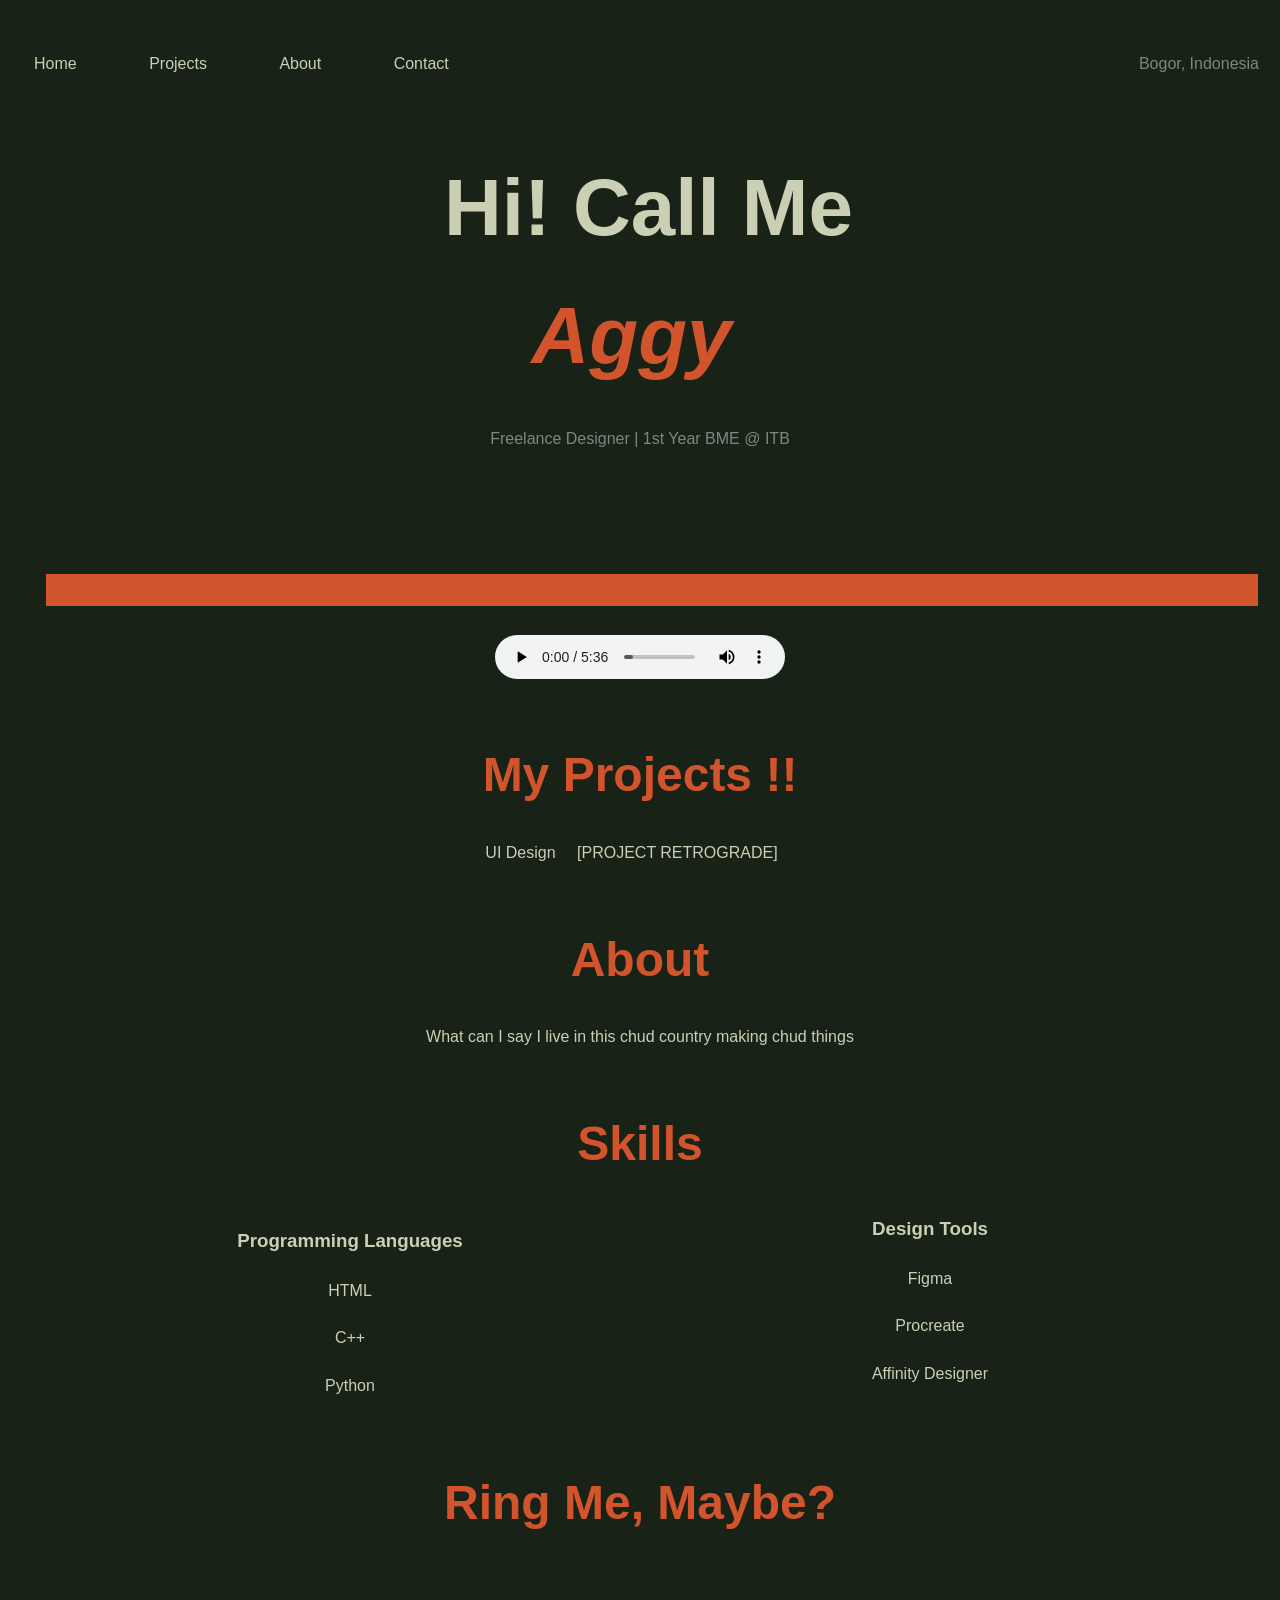
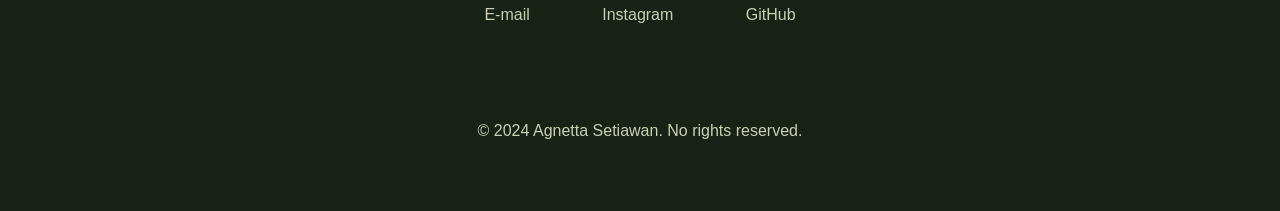
==== index.html @ 5cfdd20d "Added line break" ====
<!DOCTYPE html>
<html lang="en">    
<head>
    <meta charset="UTF-8">
    <meta name="viewport" content="width=device-width, initial-scale=1.0">
    <meta 
        name = "description"
        content = "Aggy's Portfolio Website"
    >
    <title>Ag's Chud Ass Website</title>
    <link rel="stylesheet" href="style.css">
</head>


<body>
    <div class="navbar">
      <ul>
        <li class="navmini"><a href="#hero">Home</a></li>
        <li class="navmini"><a href="#portfolio">Projects</a></li>
        <li class="navmini"><a href="#about">About</a></li>
        <li class="navmini"><a href="#contact">Contact</a></li>
        <li class="location">Bogor, Indonesia</li>
      </ul>

    </div>

   <header class="hero">
        <div>
            <h1 class="hero_h1"><strong><span style="color:#CBCFB4"> Hi! Call Me</span><br> <i>Aggy</i> </strong> </h1>
            <p class="hero_p" >Freelance Designer | 1st Year BME @ ITB</p>
        </div>
    </header>

<div class="box">E</div>

    <audio controls
    autoplay
    loop>
  <source src="karma.mp3" type="audio/mpeg"> Your browser does not support HTML audio.
    </audio>

<section> 
    <h2 id="portfolio">My Projects !!</h2>
    <p>
        UI Design <a href="https://project-retrograde.straw.page" target="_blank">[PROJECT RETROGRADE]</a>
    </p>
</section>

<section>
    <h2 id="about">About</h2>
    <p> What can I say I live in this chud country making chud things </p>
</section>

<section>
    <h2 id="skills">Skills</h2>
    <div class="skill_div">
    <h3>Programming Languages</h3>
    <ul>
        <li>HTML</li>
        <li>C++</li>
        <li>Python</li>
    </ul>

    <h3>Design Tools</h3>
    <ul>
        <li>Figma</li>
        <li>Procreate</li>
        <li>Affinity Designer</li>
    </ul>
</section>

<section>
    <h2 id="contact"> Ring Me, Maybe? </h2>
    <p>
        <ul>
            <li class="navmini"><a href="mailto:agnettasetiawan00@gmail.com" target="_blank">E-mail</a>
            </li>
            <li class="navmini"><a href="https://www.instagram.com/aggyyyyyyy_/" target="_blank">Instagram</a>
            </li>
            <li class="navmini"><a href="https://github.com/Oritheraddit" target="_blank">GitHub</a>
            </li>
        </ul>
        
        
        

    </p>

</section>

<footer>
    <p>© 2024 Agnetta Setiawan. No rights reserved.</p>
</footer>

</body>
</html>
---- style.css ----
:root {
  --bg-color: #182216;
  --primary-color: #2e5c47;
  --text-color: #CBCFB4;
  --secondary-color: #788a81;
  --accent-color: #D2542D;

  --border-radius: 1rem;
  --max-width: 1000px;
  --font-family: Helvetica, sans-serif;
  text-align: center;
}

* {
  box-sizing: border-box;
  margin: 12px;
  padding: 5px;
}

html {
  font-size: 16px;
  scroll-behavior: smooth;
}

h2{
  font-size: 3rem;
  margin-bottom: 1rem;
  color: var(--accent-color);
  text-align: center;
}

body {
  background-color: var(--bg-color);
  color: var(--text-color);
  font-family: var(--font-family);
  line-height: 1.6;
  min-height: 100vh;
}

a{
  color: inherit;
  text-decoration: none !important;
}

ul {
  list-style: none;
  padding: 0;
  margin: 0;
}


.navbar {
  margin: 0;
  padding: 0 0;
  display: flex;
  position: fixed;
  right: 0;
  width: 100%;
  z-index: 100;
}

.navmini{
  display: inline-block
}
.navbar a:hover {
  color: var(--accent-color);
}

.location{
  display: inline-block;
  position: absolute;
  right: 0;
  margin-right: 1rem;
  color: var(--secondary-color);
}


.hero {
  padding: 4rem 0;
  text-align: center;
}
.hero_h1 {
  font-size: clamp( 5rem, 5vw, 6rem);
  margin-bottom: 1rem;
  color: var(--accent-color);
}
.hero_p {
  max-width: 720px;
  margin: 0 auto 1.5rem;
  color: var(--secondary-color);
}

.box {
  position: relative;
  left: 0;
  width: 100%;
  height: 2rem;
  background-color: var(--accent-color);
  color: var(--accent-color);
  z-index: -1;
}

.skill_div{
  column-count: 2;
}

#contact {
  text-align: center;
}
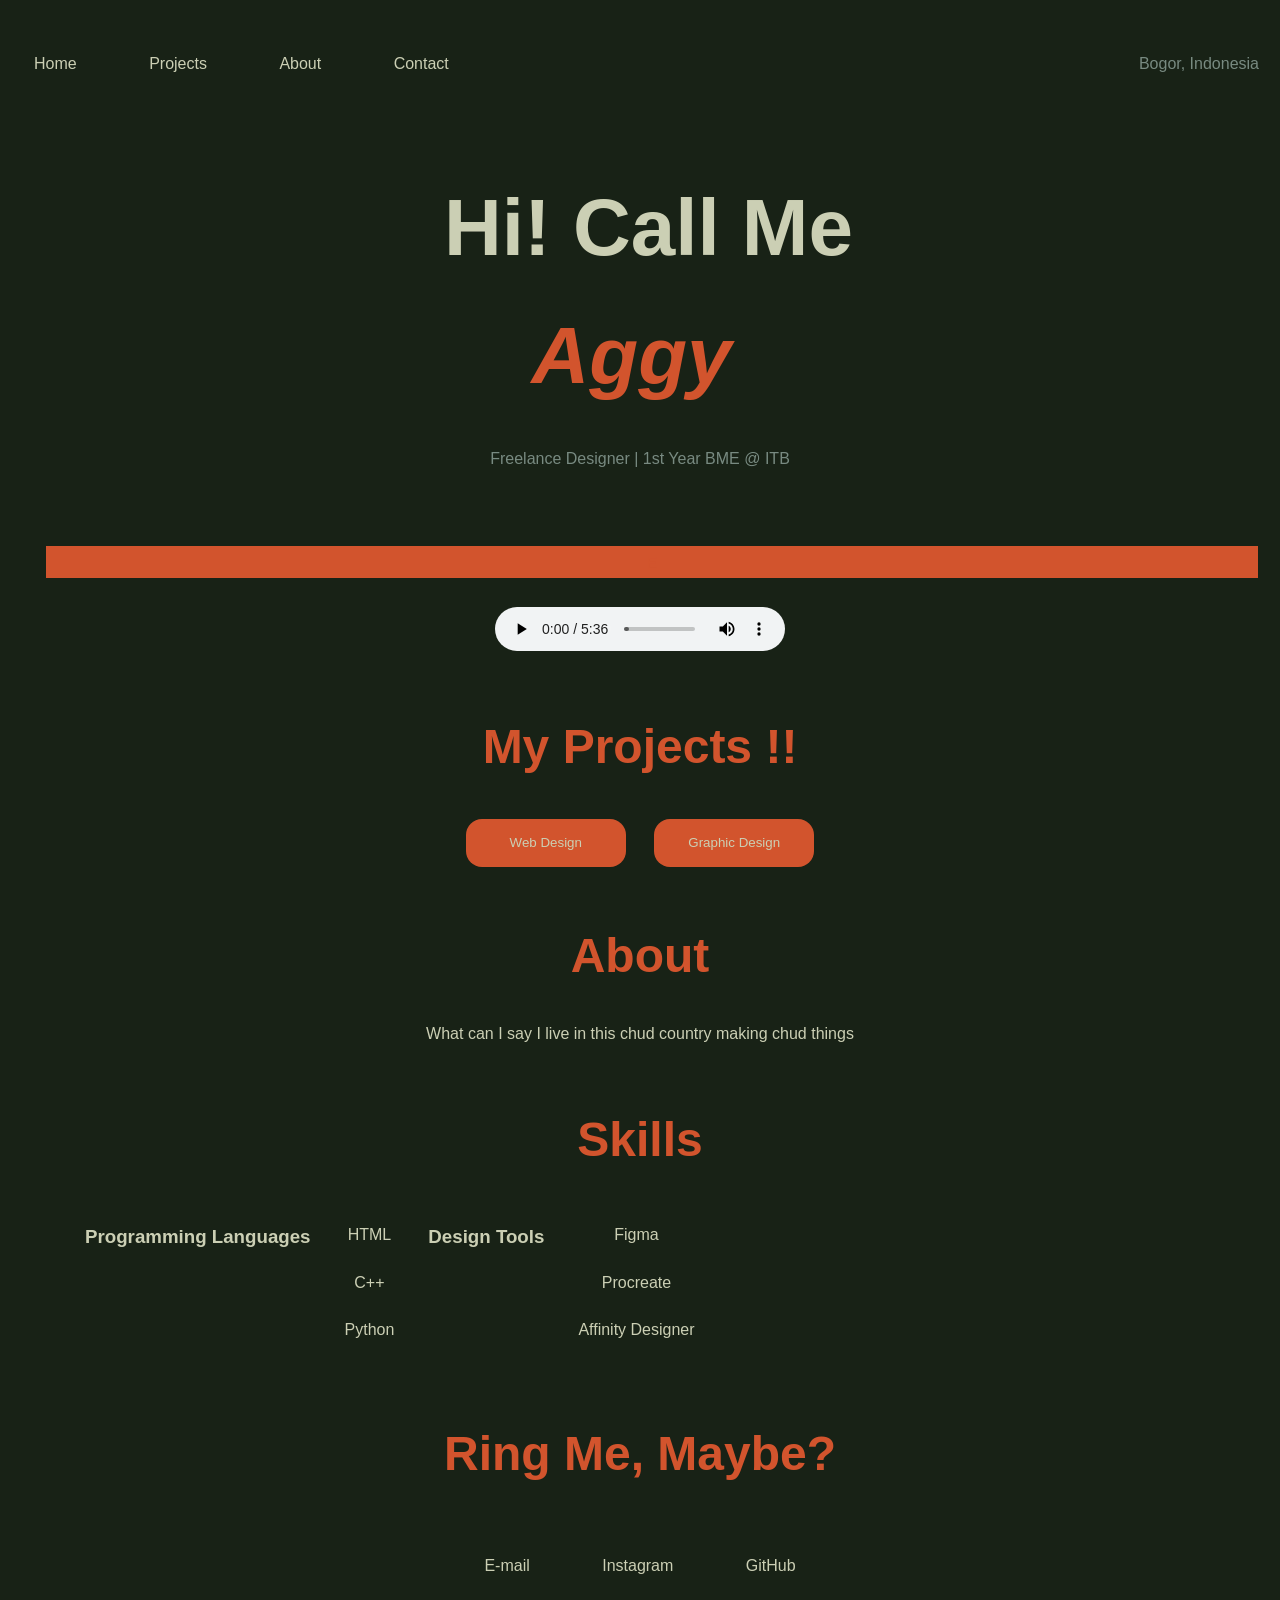
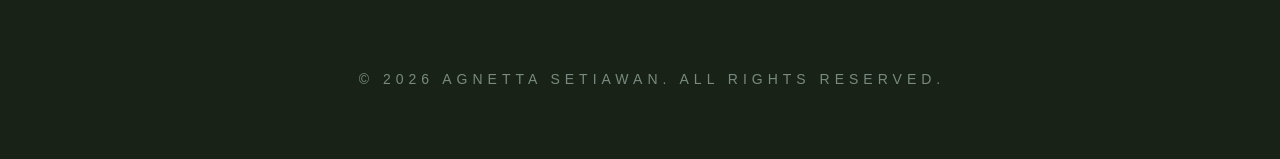
==== commit fa6d92f5: "Added Buttons" ====
--- a/index.html
+++ b/index.html
@@ -41,9 +41,8 @@
 
 <section> 
     <h2 id="portfolio">My Projects !!</h2>
-    <p>
-        UI Design <a href="https://project-retrograde.straw.page" target="_blank">[PROJECT RETROGRADE]</a>
-    </p>
+    <input type="button" class="toggle" value="Web Design" onclick="window.location.href='https://project-retrograde.straw.page';">
+    <input type="button" class="toggle" value="Graphic Design" title="STILL WIP">
 </section>
 
 <section>
@@ -89,7 +88,7 @@
 </section>
 
 <footer>
-    <p>© 2024 Agnetta Setiawan. No rights reserved.</p>
+    <p style="text-transform: uppercase; letter-spacing: 5px;" >© 2026 Agnetta Setiawan. All rights reserved.</p>
 </footer>
 
 </body>
--- a/style.css
+++ b/style.css
@@ -1,14 +1,19 @@
 
 :root {
-  --bg-color: #182216;
-  --primary-color: #2e5c47;
-  --text-color: #CBCFB4;
-  --secondary-color: #788a81;
-  --accent-color: #D2542D;
+  --dark-green: #182216;
+  --sage-green: #2e5c47;
+  --off-white: #CBCFB4;
+  --gray-green: #788a81;
+  --strong-orange: #D2542D;
 
   --border-radius: 1rem;
   --max-width: 1000px;
   --font-family: Helvetica, sans-serif;
+
+  --font-small: 0.875rem;
+  font-size: 16px;
+  --font-large: 1.5rem;
+  --font-hero: 3rem;
   text-align: center;
 }
 
@@ -19,20 +24,20 @@
 }
 
 html {
-  font-size: 16px;
+
   scroll-behavior: smooth;
 }
 
 h2{
-  font-size: 3rem;
+  font-size: var(--font-hero);
   margin-bottom: 1rem;
-  color: var(--accent-color);
+  color: var(--strong-orange);
   text-align: center;
 }
 
 body {
-  background-color: var(--bg-color);
-  color: var(--text-color);
+  background-color: var(--dark-green);
+  color: var(--off-white);
   font-family: var(--font-family);
   line-height: 1.6;
   min-height: 100vh;
@@ -49,6 +54,24 @@
   margin: 0;
 }
 
+footer {
+  color: var(--gray-green);
+  font-size: var(--font-small);
+  bottom: 0;
+  width: 100%;
+}
+
+.toggle {
+  width: 10rem;
+  height: 3rem;
+  background-color: var(--strong-orange);
+  color: var(--off-white);
+  border: none;
+  padding: 0.5rem 1rem;
+  border-radius: var(--border-radius);
+  cursor: pointer;
+}
+
 
 .navbar {
   margin: 0;
@@ -63,8 +86,8 @@
 .navmini{
   display: inline-block
 }
-.navbar a:hover {
-  color: var(--accent-color);
+.navmini a:hover {
+  color: var(--strong-orange);
 }
 
 .location{
@@ -72,23 +95,24 @@
   position: absolute;
   right: 0;
   margin-right: 1rem;
-  color: var(--secondary-color);
+  color: var(--gray-green);
 }
 
 
 .hero {
-  padding: 4rem 0;
+  padding: 1rem 0;
+  margin-top: 5rem;
   text-align: center;
 }
 .hero_h1 {
   font-size: clamp( 5rem, 5vw, 6rem);
   margin-bottom: 1rem;
-  color: var(--accent-color);
+  color: var(--strong-orange );
 }
 .hero_p {
   max-width: 720px;
   margin: 0 auto 1.5rem;
-  color: var(--secondary-color);
+  color: var(--gray-green);
 }
 
 .box {
@@ -96,15 +120,17 @@
   left: 0;
   width: 100%;
   height: 2rem;
-  background-color: var(--accent-color);
-  color: var(--accent-color);
+  background-color: var(--strong-orange);
+  color: var(--strong-orange);
   z-index: -1;
 }
 
 .skill_div{
   column-count: 2;
+  display: flex;
+  flex-wrap: wrap;
 }
 
 #contact {
   text-align: center;
-}+}
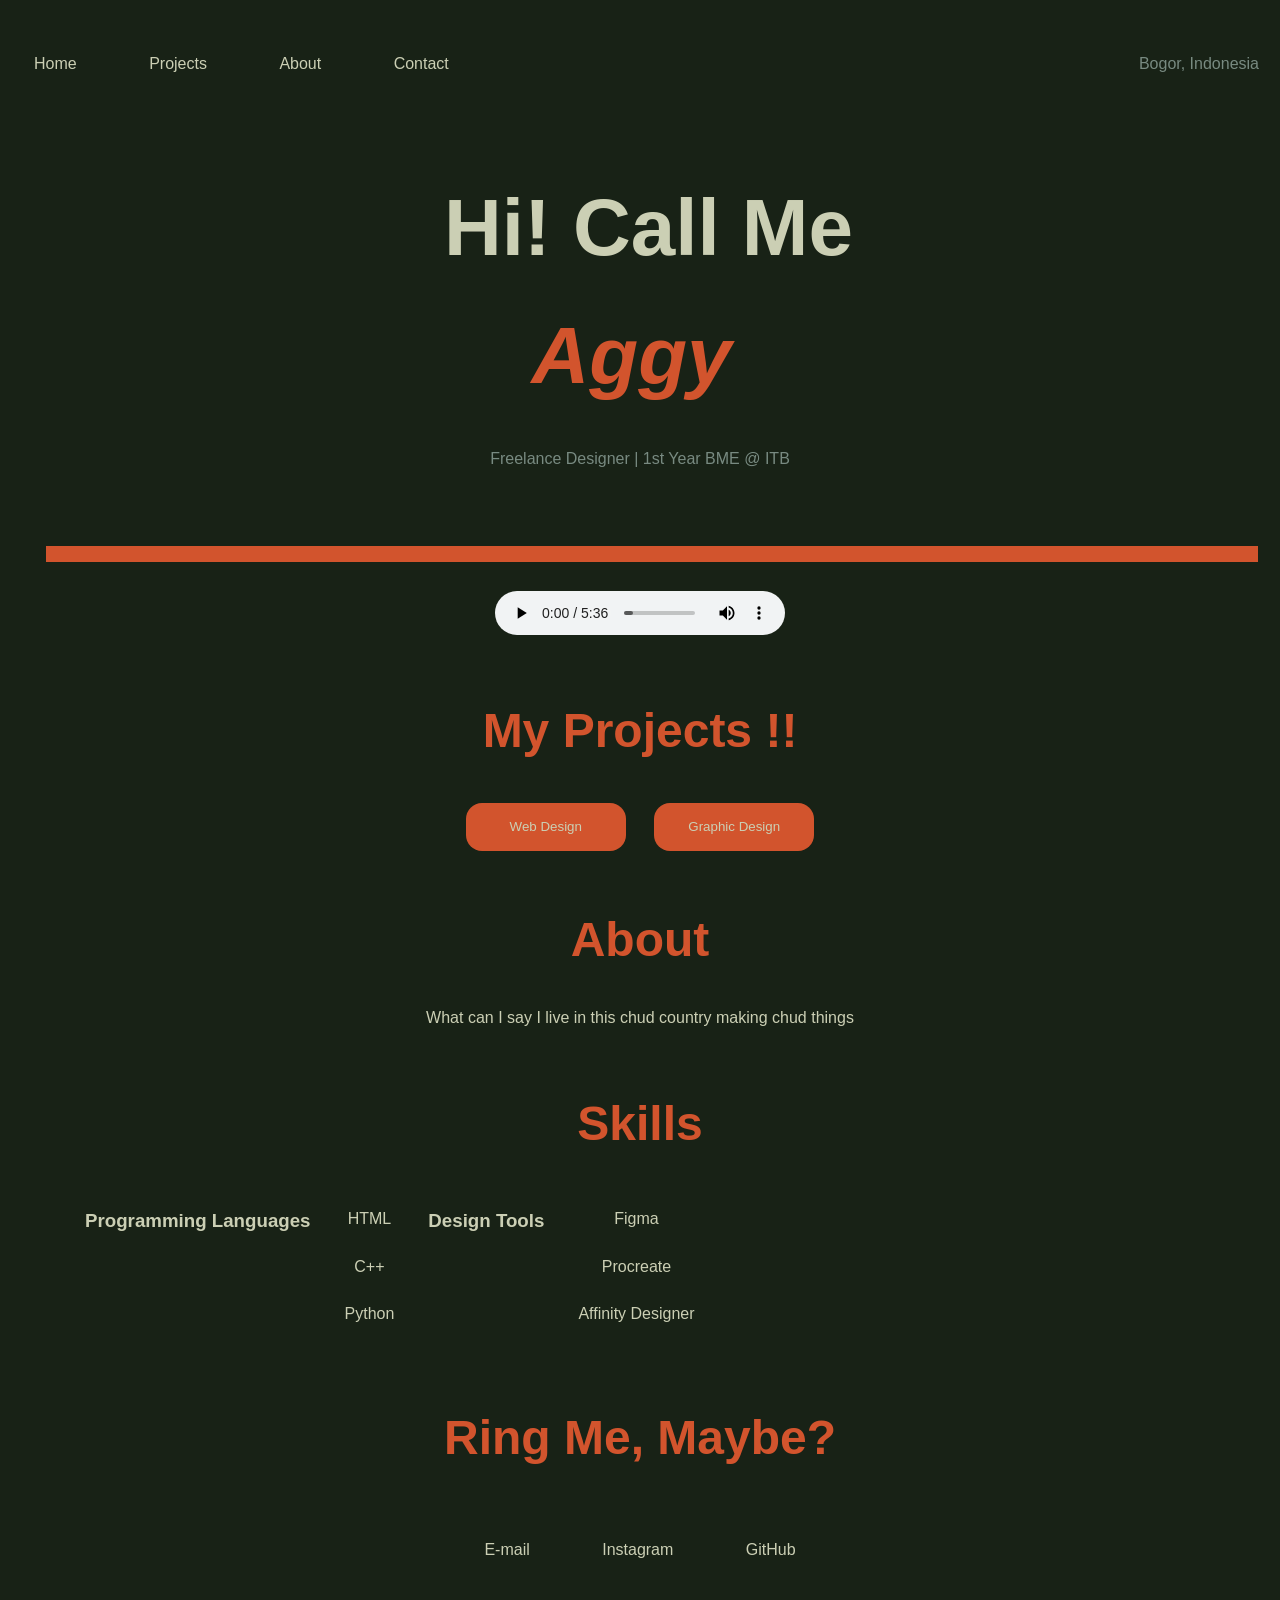
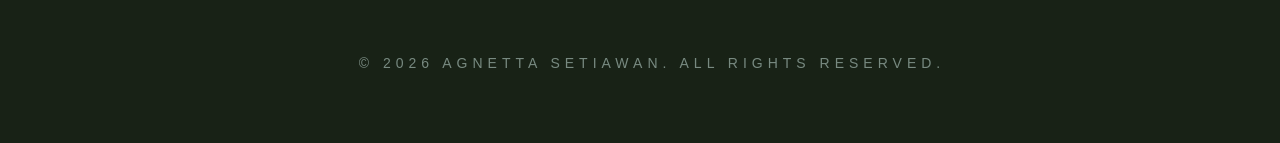
==== commit 17385ac3: "Resized divider under hero" ====
--- a/index.html
+++ b/index.html
@@ -31,7 +31,7 @@
         </div>
     </header>
 
-<div class="box">E</div>
+<div class="box"></div>
 
     <audio controls
     autoplay
@@ -41,7 +41,7 @@
 
 <section> 
     <h2 id="portfolio">My Projects !!</h2>
-    <input type="button" class="toggle" value="Web Design" onclick="window.location.href='https://project-retrograde.straw.page';">
+    <input type="button" class="toggle" value="Web Design" onclick="window.location.href='https://project-retrograde.straw.page';" target="_blank" title="PROJECT RETROGRADE">
     <input type="button" class="toggle" value="Graphic Design" title="STILL WIP">
 </section>
 
--- a/style.css
+++ b/style.css
@@ -119,7 +119,7 @@
   position: relative;
   left: 0;
   width: 100%;
-  height: 2rem;
+  height: 1rem;
   background-color: var(--strong-orange);
   color: var(--strong-orange);
   z-index: -1;
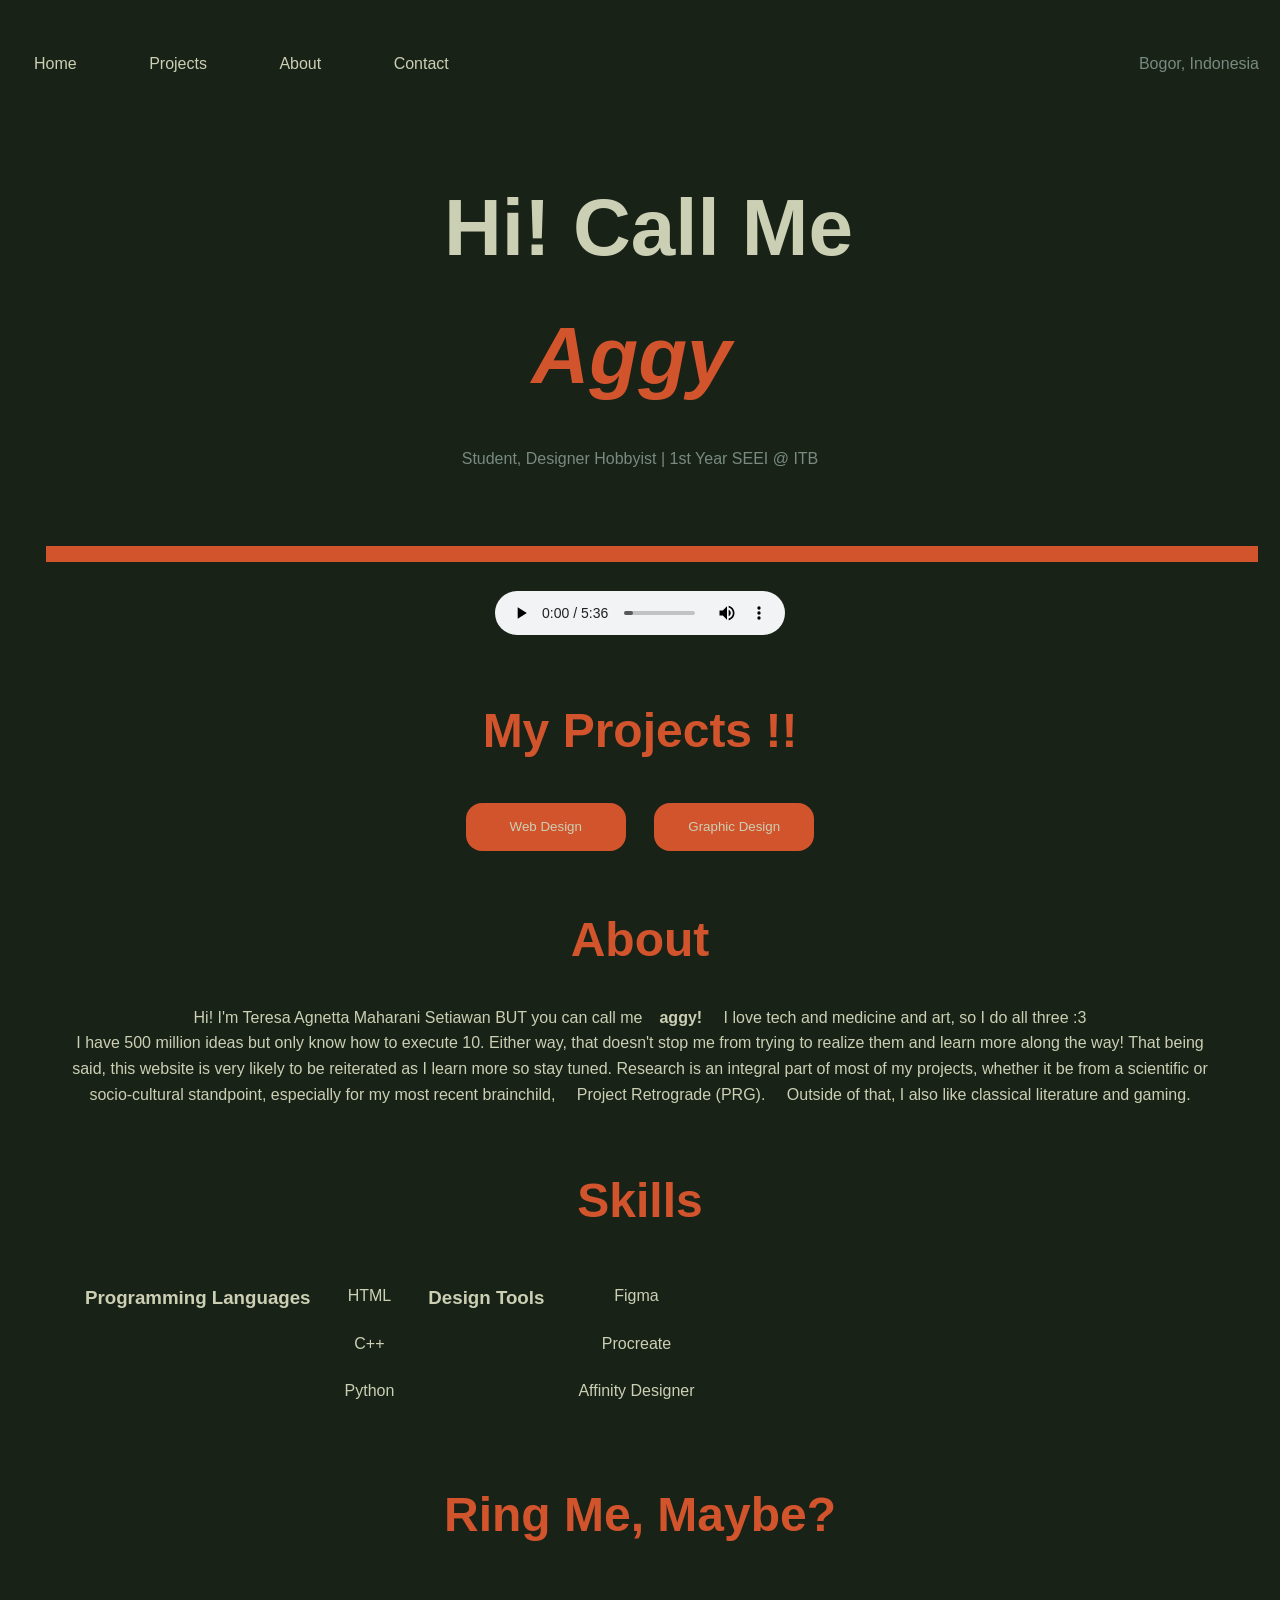
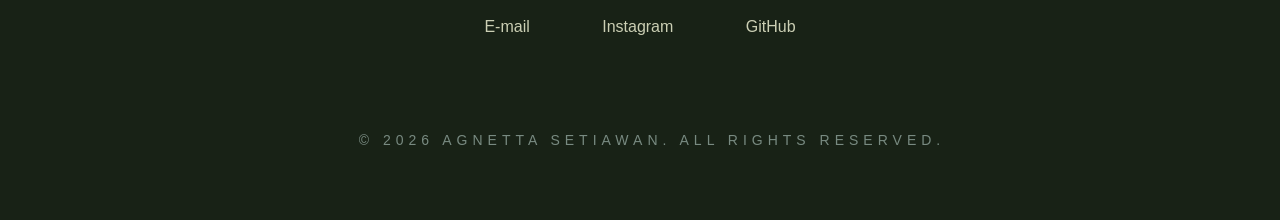
==== commit b8fe324b: "About overhaul" ====
--- a/index.html
+++ b/index.html
@@ -27,13 +27,13 @@
    <header class="hero">
         <div>
             <h1 class="hero_h1"><strong><span style="color:#CBCFB4"> Hi! Call Me</span><br> <i>Aggy</i> </strong> </h1>
-            <p class="hero_p" >Freelance Designer | 1st Year BME @ ITB</p>
+            <p class="hero_p" >Student, Designer Hobbyist | 1st Year SEEI @ ITB</p>
         </div>
     </header>
 
 <div class="box"></div>
 
-    <audio controls
+<audio controls
     autoplay
     loop>
   <source src="karma.mp3" type="audio/mpeg"> Your browser does not support HTML audio.
@@ -47,7 +47,12 @@
 
 <section>
     <h2 id="about">About</h2>
-    <p> What can I say I live in this chud country making chud things </p>
+    <p> Hi! I'm Teresa Agnetta Maharani Setiawan BUT you can call me<b>aggy!</b> I love tech and medicine and art, so I do all three :3 
+        <br>I have 500 million ideas but only know how to execute 10. Either way, that doesn't stop me from trying to realize them and learn more along the way! 
+        That being said, this website is very likely to be reiterated as I learn more so stay tuned. 
+        Research is an integral part of most of my projects, whether it be from a scientific or socio-cultural standpoint, especially for my most recent brainchild,
+        <a target="_blank onclick="window.location.href='https://project-retrograde.straw.page';">Project Retrograde (PRG).</a> Outside of that, I also like classical literature and gaming. 
+    </p>
 </section>
 
 <section>
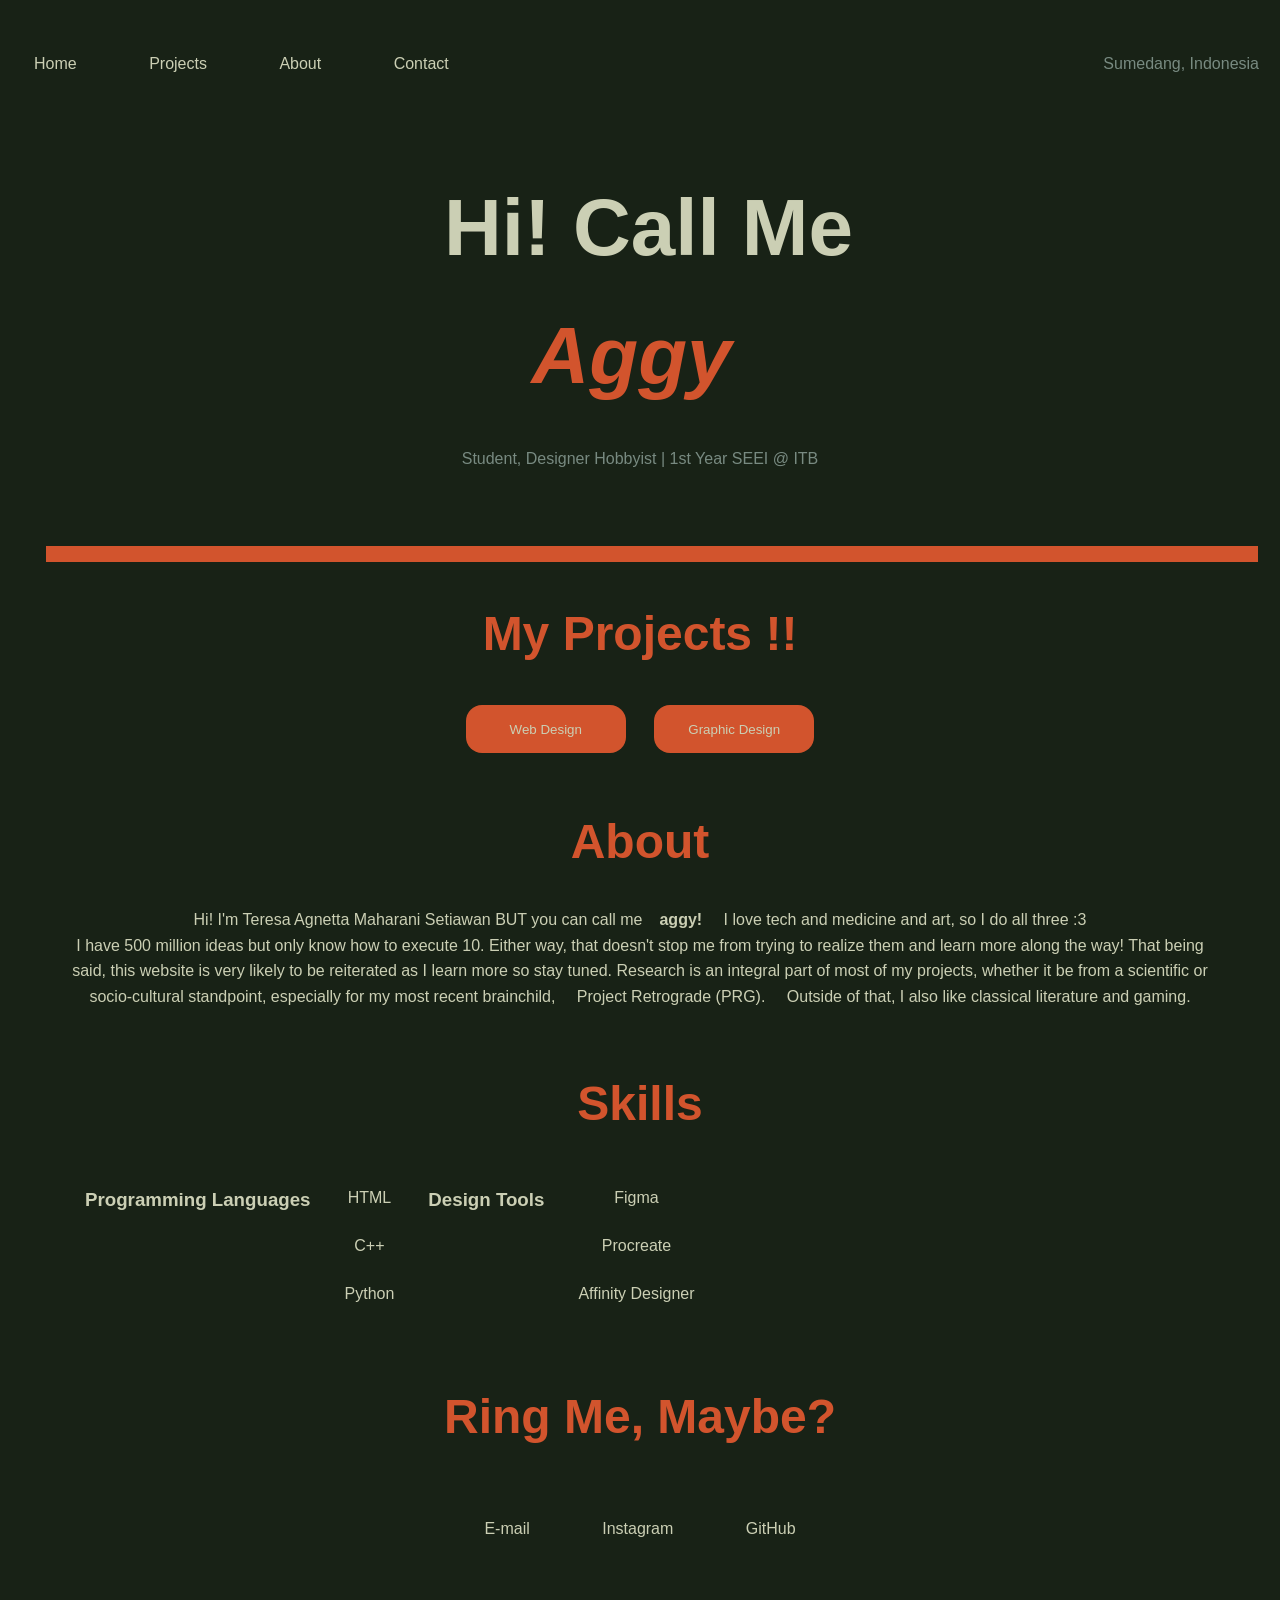
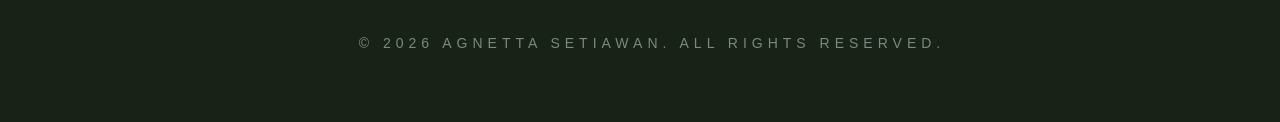
==== commit ea099a8b: "location update" ====
--- a/index.html
+++ b/index.html
@@ -19,7 +19,7 @@
         <li class="navmini"><a href="#portfolio">Projects</a></li>
         <li class="navmini"><a href="#about">About</a></li>
         <li class="navmini"><a href="#contact">Contact</a></li>
-        <li class="location">Bogor, Indonesia</li>
+        <li class="location">Sumedang, Indonesia</li>
       </ul>
 
     </div>
@@ -32,12 +32,6 @@
     </header>
 
 <div class="box"></div>
-
-<audio controls
-    autoplay
-    loop>
-  <source src="karma.mp3" type="audio/mpeg"> Your browser does not support HTML audio.
-    </audio>
 
 <section> 
     <h2 id="portfolio">My Projects !!</h2>
--- a/style.css
+++ b/style.css
@@ -129,6 +129,7 @@
   column-count: 2;
   display: flex;
   flex-wrap: wrap;
+  text-align: center;
 }
 
 #contact {
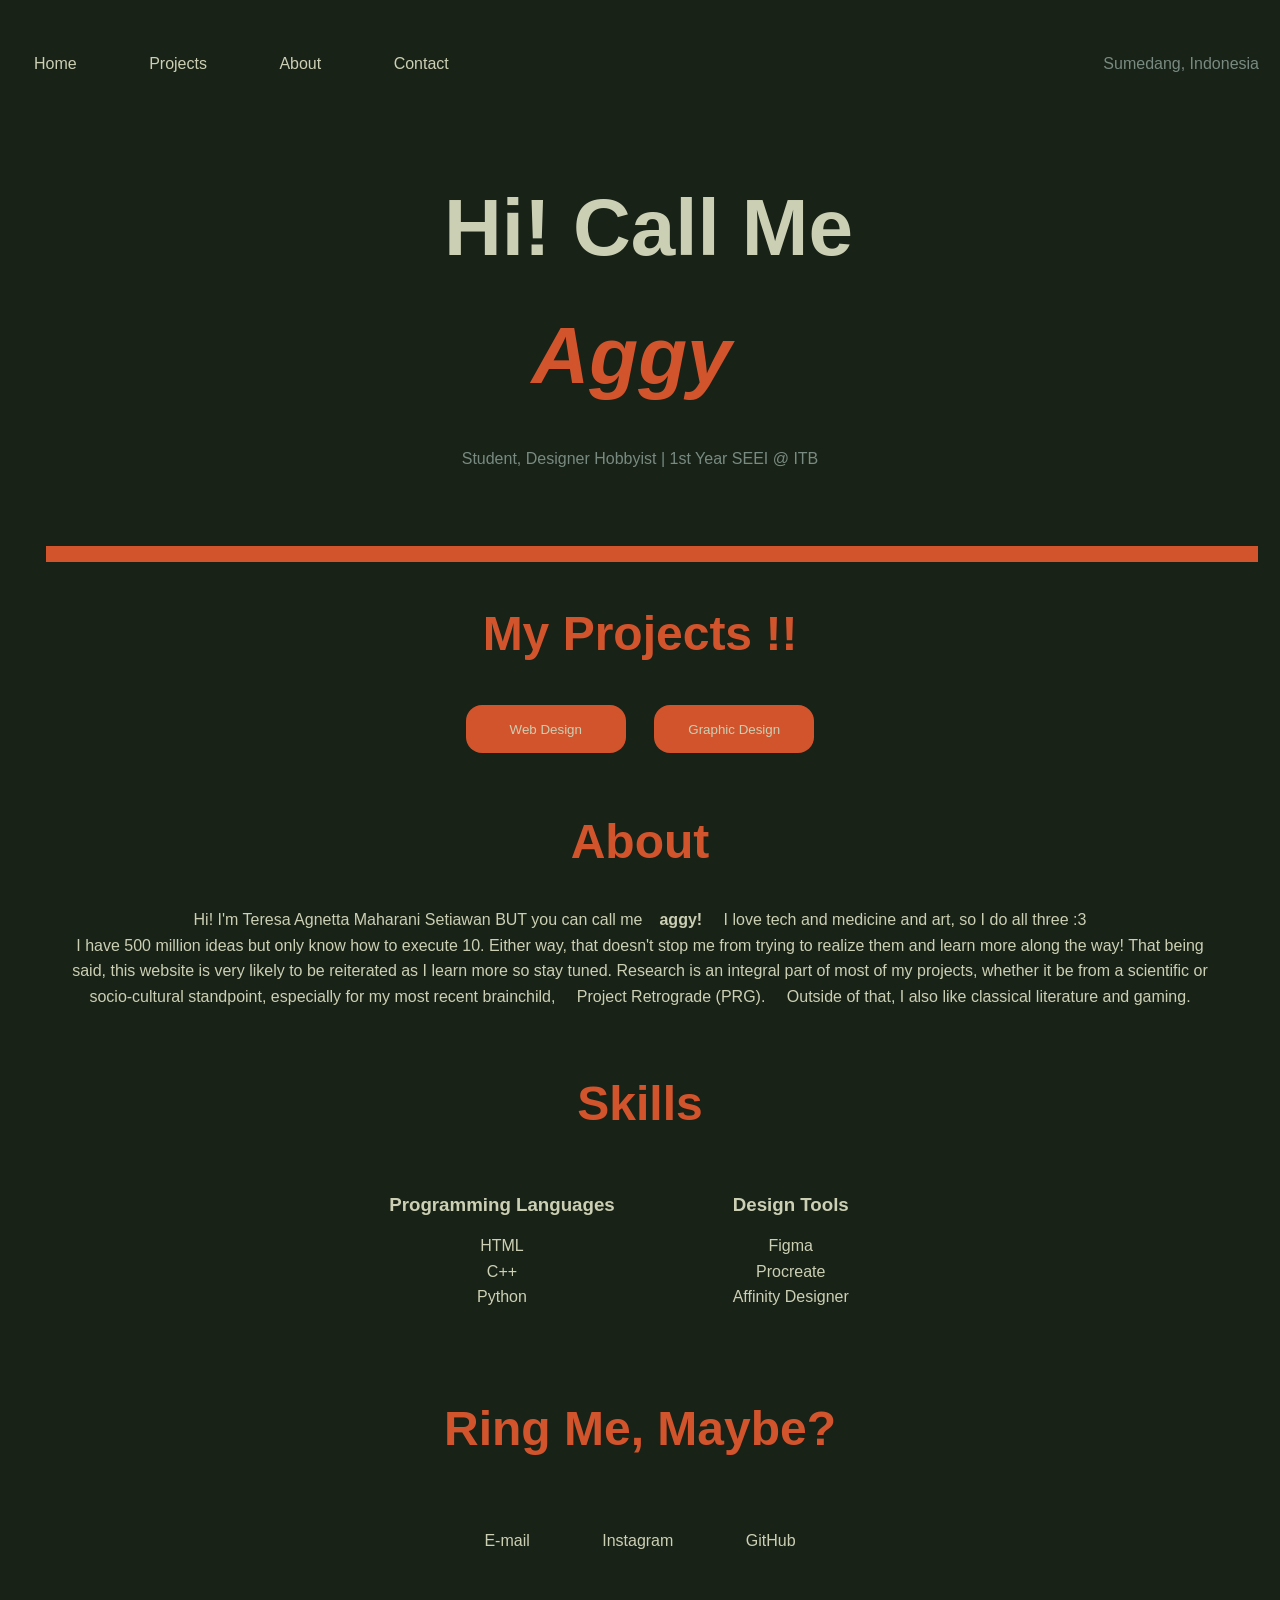
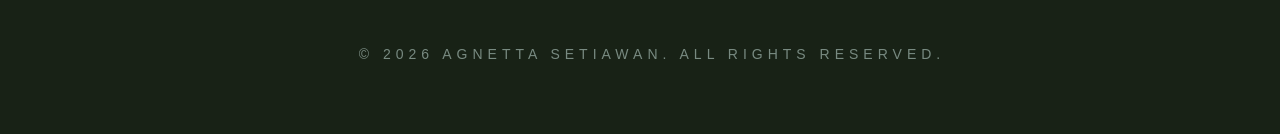
==== commit 0802cfc9: "Actually aligned it bruh" ====
--- a/index.html
+++ b/index.html
@@ -52,19 +52,24 @@
 <section>
     <h2 id="skills">Skills</h2>
     <div class="skill_div">
-    <h3>Programming Languages</h3>
-    <ul>
-        <li>HTML</li>
-        <li>C++</li>
-        <li>Python</li>
-    </ul>
+        <div class="skill_group">
+            <h3>Programming Languages</h3>
+            <ul>
+                <li>HTML</li>
+                <li>C++</li>
+                <li>Python</li>
+            </ul>
+        </div>
 
-    <h3>Design Tools</h3>
-    <ul>
-        <li>Figma</li>
-        <li>Procreate</li>
-        <li>Affinity Designer</li>
-    </ul>
+        <div class="skill_group">
+            <h3>Design Tools</h3>
+            <ul>
+                <li>Figma</li>
+                <li>Procreate</li>
+                <li>Affinity Designer</li>
+            </ul>
+        </div>
+    </div>
 </section>
 
 <section>
--- a/style.css
+++ b/style.css
@@ -126,10 +126,30 @@
 }
 
 .skill_div{
-  column-count: 2;
   display: flex;
   flex-wrap: wrap;
+  justify-content: center;
+  align-items: flex-start;
+  gap: 2rem;
   text-align: center;
+}
+
+.skill_group {
+  min-width: 220px;
+}
+
+.skill_group h3,
+.skill_group ul {
+  margin: 0 auto 0.5rem;
+}
+
+.skill_group ul {
+  padding: 0;
+}
+
+.skill_group li {
+  margin: 0;
+  padding: 0;
 }
 
 #contact {
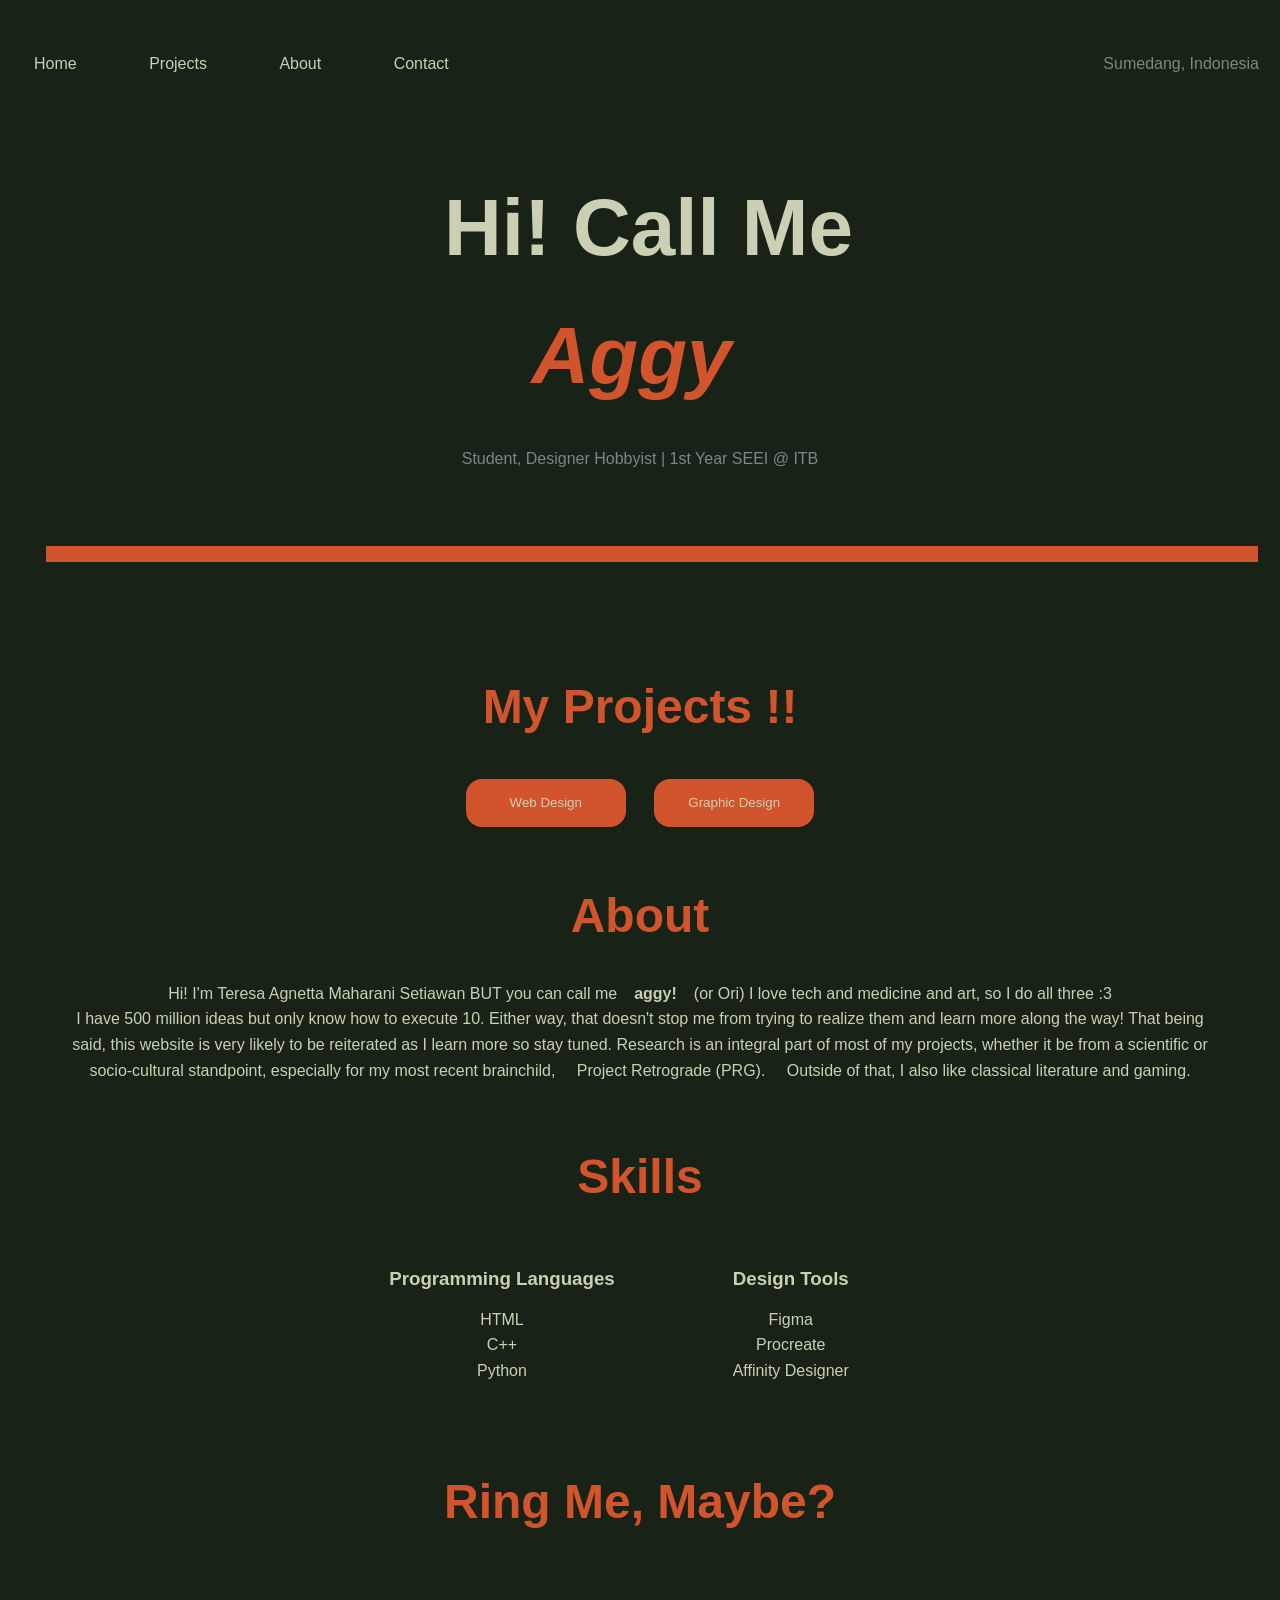
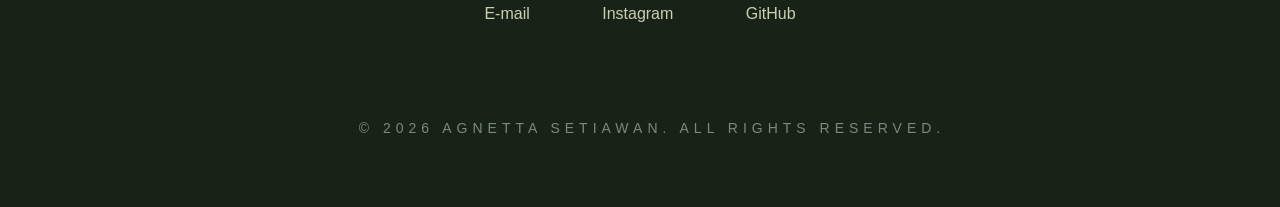
==== commit 4d0d5a9c: "Minor content update + Added JS" ====
--- a/index.html
+++ b/index.html
@@ -32,16 +32,18 @@
     </header>
 
 <div class="box"></div>
+<p><br><br></p>
 
-<section> 
+
+<section class="fade-element"> 
     <h2 id="portfolio">My Projects !!</h2>
     <input type="button" class="toggle" value="Web Design" onclick="window.location.href='https://project-retrograde.straw.page';" target="_blank" title="PROJECT RETROGRADE">
     <input type="button" class="toggle" value="Graphic Design" title="STILL WIP">
 </section>
 
-<section>
+<section class="fade-element">
     <h2 id="about">About</h2>
-    <p> Hi! I'm Teresa Agnetta Maharani Setiawan BUT you can call me<b>aggy!</b> I love tech and medicine and art, so I do all three :3 
+    <p> Hi! I'm Teresa Agnetta Maharani Setiawan BUT you can call me<b>aggy!</b>(or Ori) I love tech and medicine and art, so I do all three :3 
         <br>I have 500 million ideas but only know how to execute 10. Either way, that doesn't stop me from trying to realize them and learn more along the way! 
         That being said, this website is very likely to be reiterated as I learn more so stay tuned. 
         Research is an integral part of most of my projects, whether it be from a scientific or socio-cultural standpoint, especially for my most recent brainchild,
@@ -49,7 +51,7 @@
     </p>
 </section>
 
-<section>
+<section class="fade-element">
     <h2 id="skills">Skills</h2>
     <div class="skill_div">
         <div class="skill_group">
@@ -72,7 +74,7 @@
     </div>
 </section>
 
-<section>
+<section class="fade-element">
     <h2 id="contact"> Ring Me, Maybe? </h2>
     <p>
         <ul>
@@ -95,5 +97,6 @@
     <p style="text-transform: uppercase; letter-spacing: 5px;" >© 2026 Agnetta Setiawan. All rights reserved.</p>
 </footer>
 
+<script src="script.js" defer></script>
 </body>
 </html>
--- a/style.css
+++ b/style.css
@@ -155,3 +155,15 @@
 #contact {
   text-align: center;
 }
+
+.fade-element {
+  opacity: 0;
+  transform: translateY(20px);
+  transition: opacity 0.8s ease-out, transform 0.8s ease-out;
+  will-change: opacity, transform;
+}
+
+.fade-element.is-visible {
+  opacity: 1;
+  transform: translateY(0);
+}
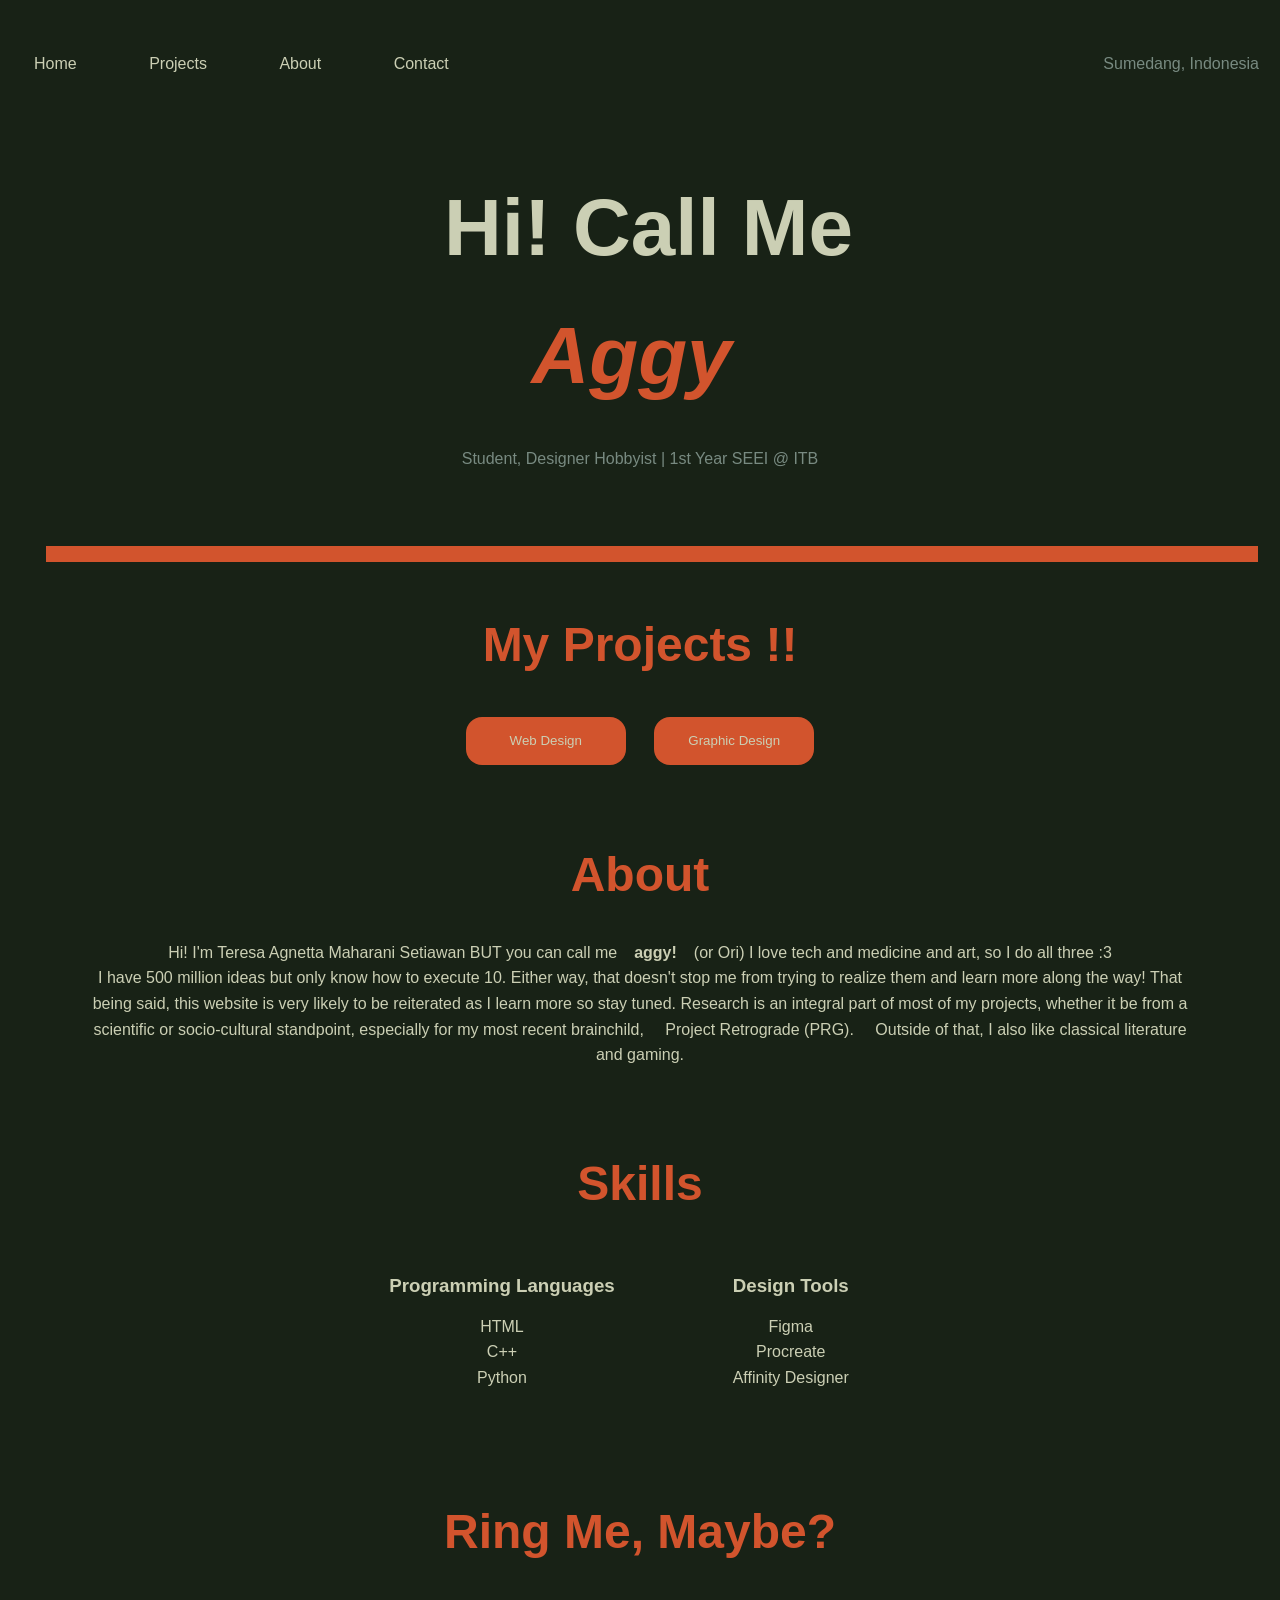
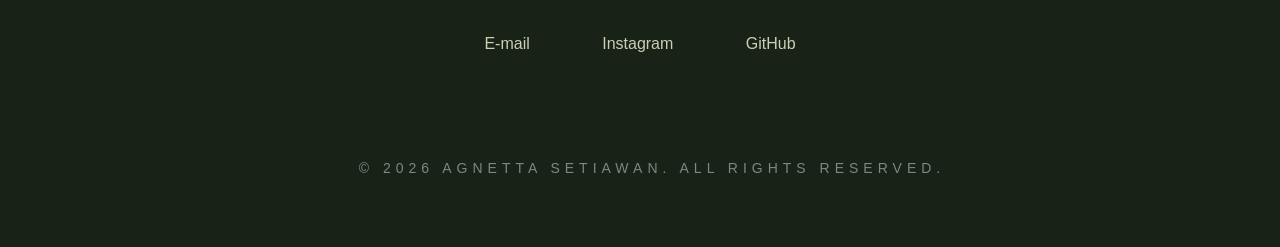
==== commit 47c86039: "Added section padding + fade-out" ====
--- a/index.html
+++ b/index.html
@@ -32,7 +32,6 @@
     </header>
 
 <div class="box"></div>
-<p><br><br></p>
 
 
 <section class="fade-element"> 
@@ -40,6 +39,7 @@
     <input type="button" class="toggle" value="Web Design" onclick="window.location.href='https://project-retrograde.straw.page';" target="_blank" title="PROJECT RETROGRADE">
     <input type="button" class="toggle" value="Graphic Design" title="STILL WIP">
 </section>
+
 
 <section class="fade-element">
     <h2 id="about">About</h2>
@@ -98,5 +98,6 @@
 </footer>
 
 <script src="script.js" defer></script>
+
 </body>
 </html>
--- a/style.css
+++ b/style.css
@@ -52,6 +52,10 @@
   list-style: none;
   padding: 0;
   margin: 0;
+}
+
+section {
+  padding: 1rem; 
 }
 
 footer {
@@ -121,8 +125,17 @@
   width: 100%;
   height: 1rem;
   background-color: var(--strong-orange);
+  z-index: -1;
+}
+
+.break {
+  position: relative;
+  left: 0;
+  width: 100%;
+  height: 1rem;
   color: var(--strong-orange);
-  z-index: -1;
+  margin: 160px; 
+  opacity: 0; 
 }
 
 .skill_div{
